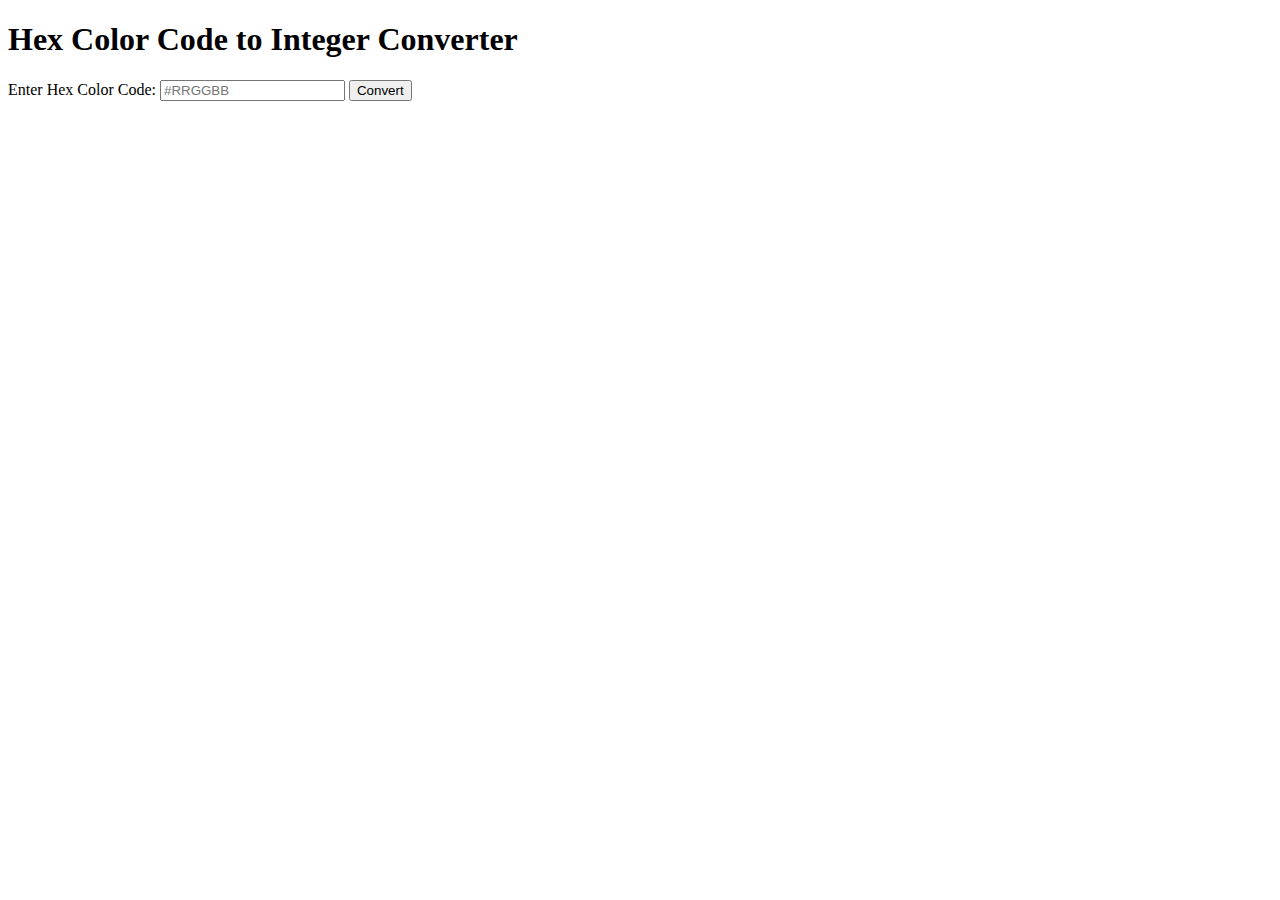
==== intex.html @ 6762ec17 "Create intex.html" ====
<!DOCTYPE html>
<html lang="en">
<head>
    <meta charset="UTF-8">
    <meta name="viewport" content="width=device-width, initial-scale=1.0">
    <title>Hex to Integer Converter | MG Bots</title>
    <link rel="icon" href="favicon.ico" type="image/x-icon"> <!-- Local favicon -->
    <link rel="stylesheet" href="style.css"> <!-- External CSS file -->
</head>
<body>
    <div class="container" id="box">
        <h1>Hex Color Code to Integer Converter</h1>
        <label for="hexColor">Enter Hex Color Code:</label>
        <input type="text" id="hexColor" placeholder="#RRGGBB" />
        <button onclick="convertHexToInteger()">Convert</button>
        <div class="result" id="result"></div>
    </div>

    <script>
        function convertHexToInteger() {
            const hex = document.getElementById('hexColor').value.trim();
            const resultDiv = document.getElementById('result');
            const box = document.getElementById('box');

            // Validate the hex code
            if (!/^#[0-9A-Fa-f]{6}$/.test(hex)) {
                resultDiv.textContent = 'Please enter a valid hex color code (e.g., #0099ff).';
                return;
            }

            // Remove the hash (#) symbol
            const hexCode = hex.slice(1);

            // Convert hex to integer
            const integerValue = parseInt(hexCode, 16);

            resultDiv.textContent = `Integer Value: ${integerValue}`;

            // Trigger bounce effect
            box.classList.add('bounce');
            setTimeout(() => box.classList.remove('bounce'), 600); // Remove bounce class after animation
        }
    </script>
</body>
</html>
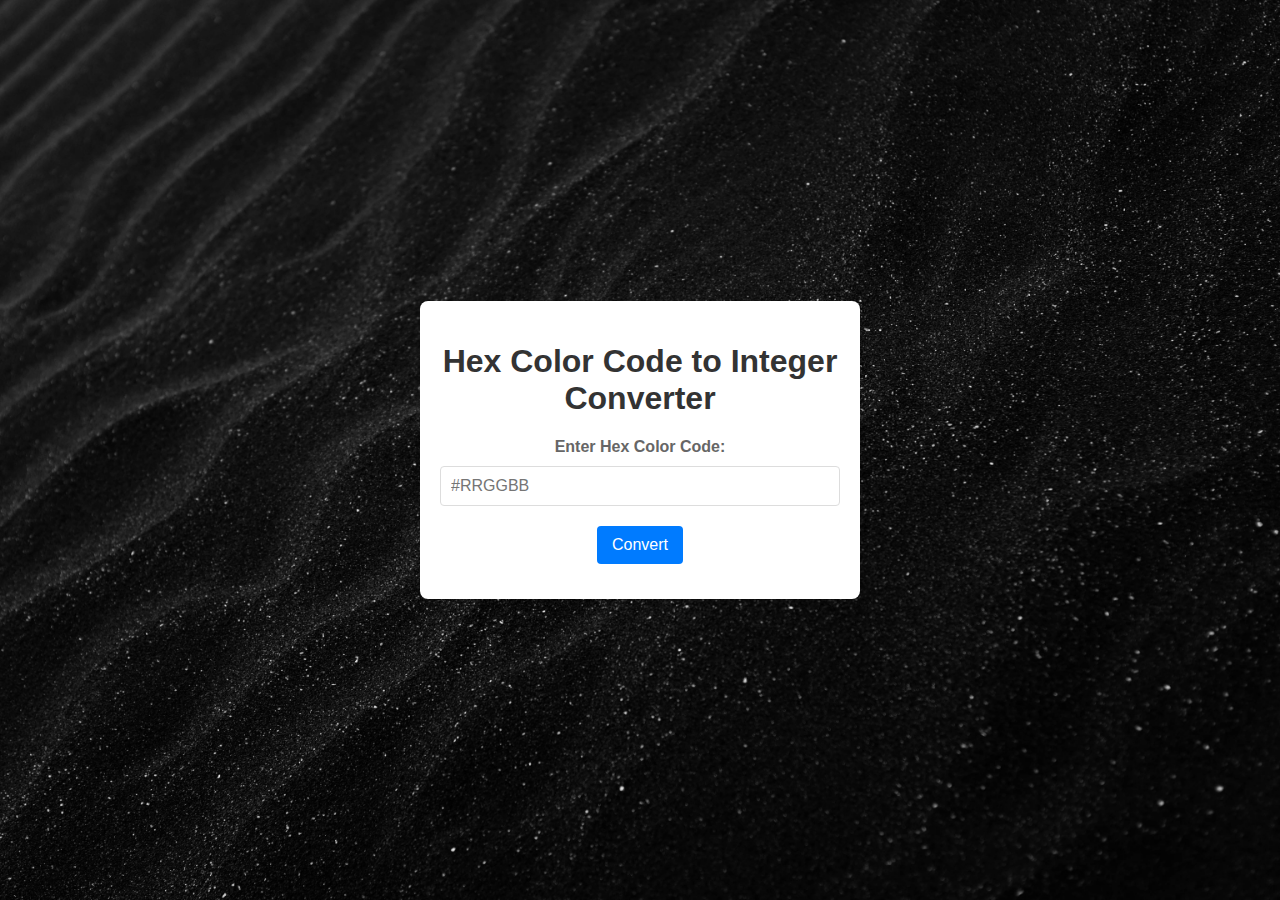
==== commit fec49a18: "Update intex.html" ====
--- a/intex.html
+++ b/intex.html
@@ -3,7 +3,7 @@
 <head>
     <meta charset="UTF-8">
     <meta name="viewport" content="width=device-width, initial-scale=1.0">
-    <title>Hex to Integer Converter | MG Bots</title>
+    <title>Hex to Integer Converter</title>
     <link rel="icon" href="favicon.ico" type="image/x-icon"> <!-- Local favicon -->
     <link rel="stylesheet" href="style.css"> <!-- External CSS file -->
 </head>
--- a/style.css
+++ b/style.css
@@ -0,0 +1,70 @@
+body {
+    font-family: Arial, sans-serif;
+    background-image: url('background.png'); /* Local background image */
+    background-size: cover;
+    background-position: center;
+    display: flex;
+    justify-content: center;
+    align-items: center;
+    height: 100vh;
+    margin: 0;
+}
+.container {
+    background: #fff;
+    border-radius: 8px;
+    box-shadow: 0 4px 8px rgba(0,0,0,0.1);
+    padding: 20px;
+    width: 100%;
+    max-width: 400px;
+    text-align: center;
+    transition: transform 0.4s;
+}
+.container.bounce {
+    animation: bounce 0.6s;
+}
+h1 {
+    color: #333;
+}
+label {
+    display: block;
+    margin-bottom: 10px;
+    font-weight: bold;
+    color: #666;
+}
+input[type="text"] {
+    padding: 10px;
+    border: 1px solid #ddd;
+    border-radius: 4px;
+    width: calc(100% - 22px); /* Adjusts width considering padding and border */
+    margin-bottom: 20px;
+    font-size: 16px;
+}
+button {
+    padding: 10px 15px;
+    border: none;
+    border-radius: 4px;
+    background-color: #007bff;
+    color: #fff;
+    font-size: 16px;
+    cursor: pointer;
+    transition: background-color 0.3s;
+}
+button:hover {
+    background-color: #0056b3;
+}
+.result {
+    margin-top: 15px;
+    font-weight: bold;
+    color: #333;
+}
+@keyframes bounce {
+    0%, 20%, 50%, 80%, 100% {
+        transform: translateY(0);
+    }
+    40% {
+        transform: translateY(-30px);
+    }
+    60% {
+        transform: translateY(-15px);
+    }
+}
